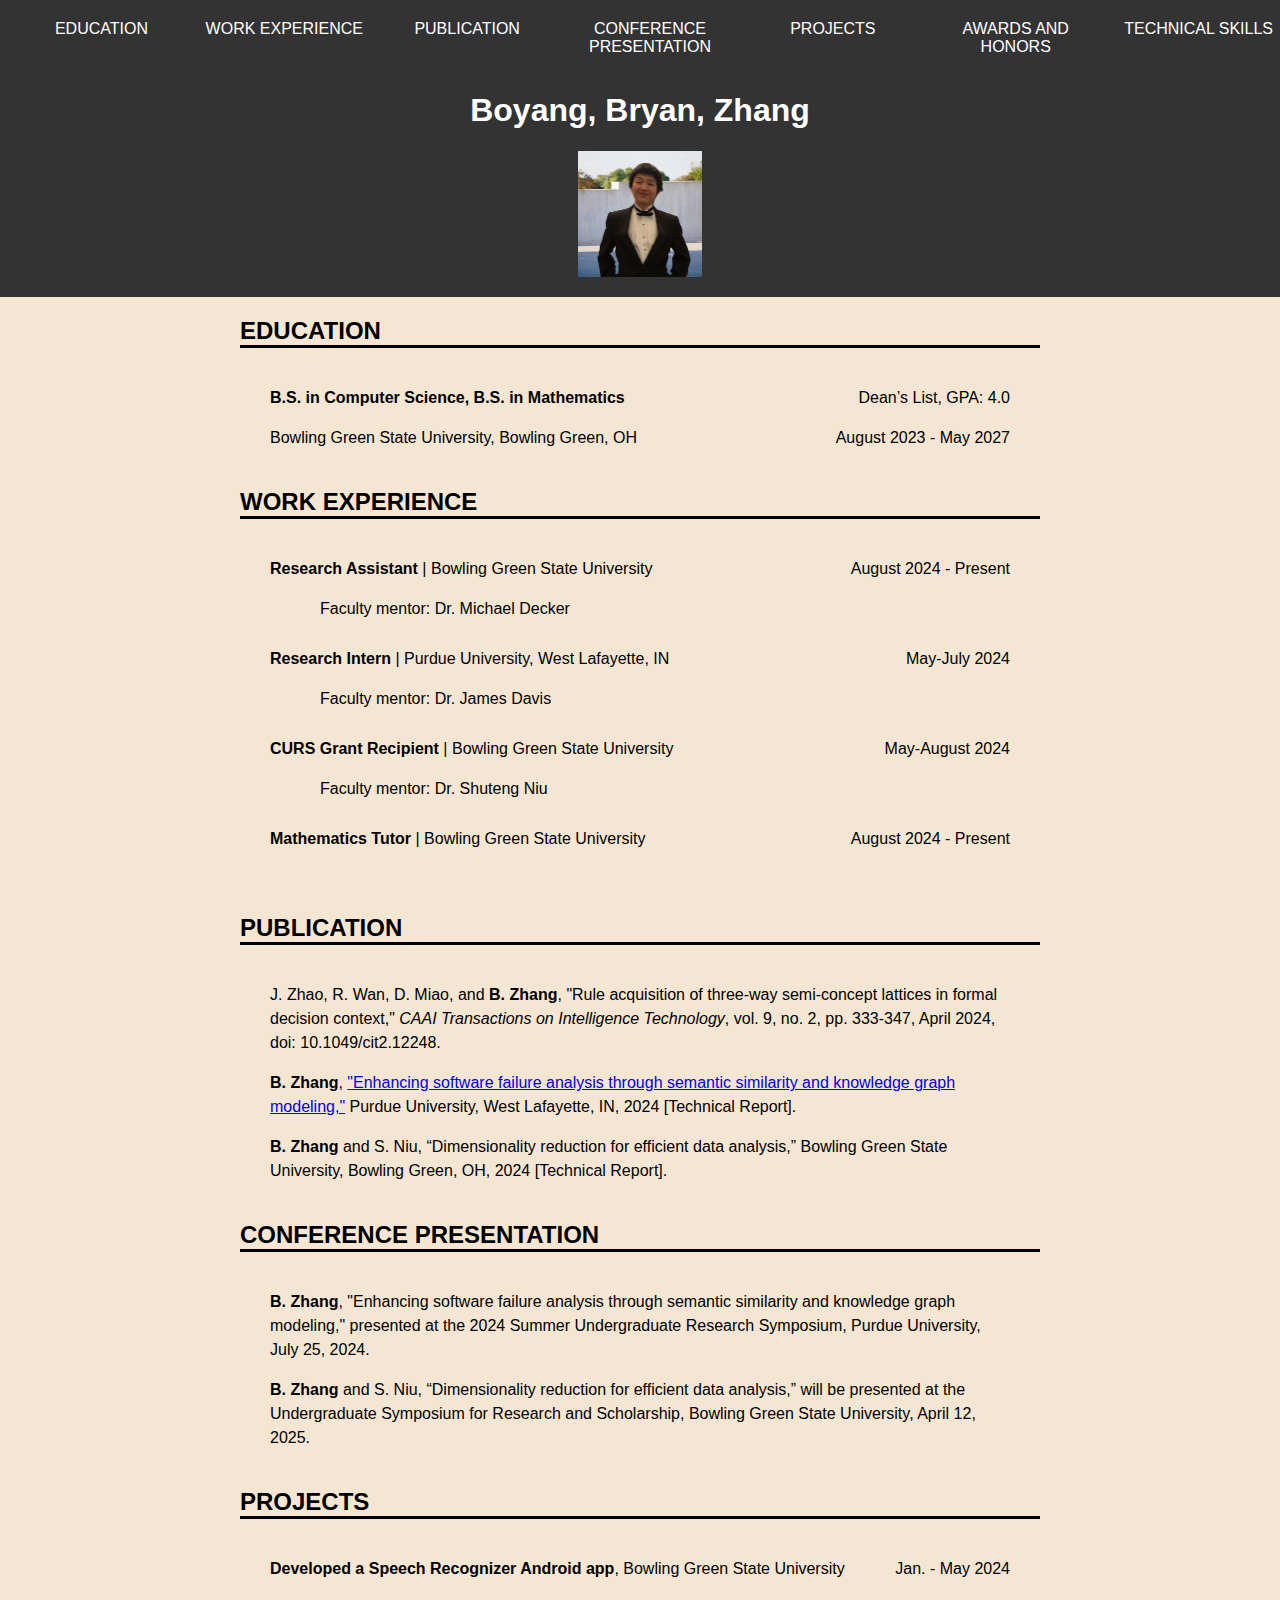
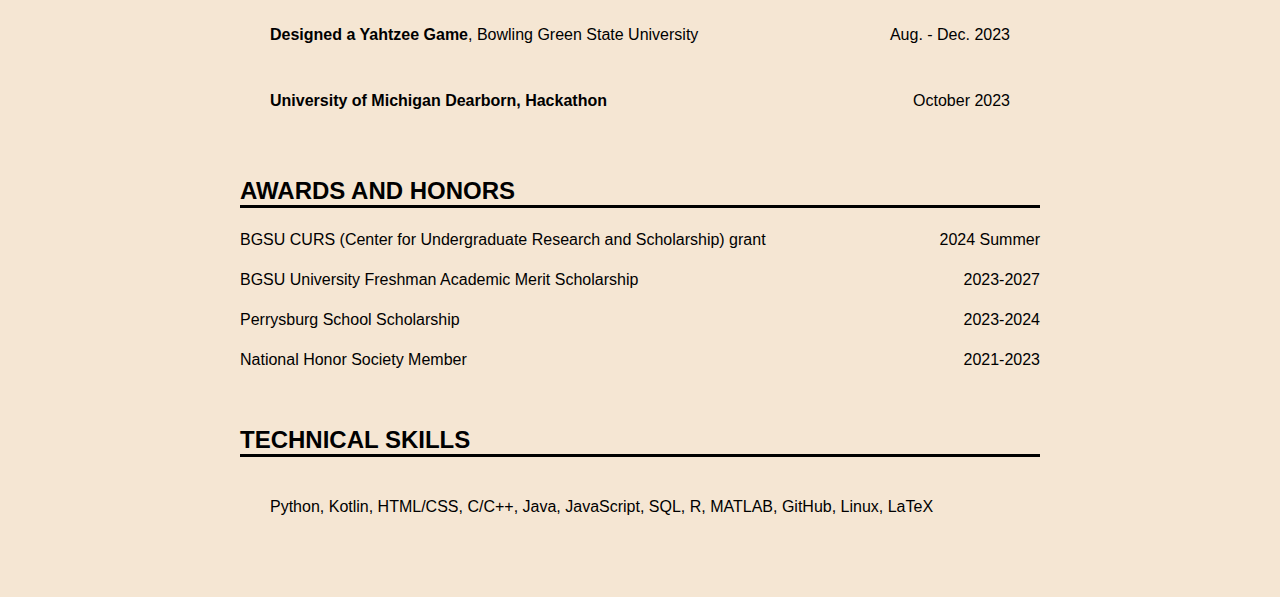
==== index.html @ 6eb95fd9 "Add files via upload" ====
<!DOCTYPE html>
<html lang="en">
  <head>
    <meta charset="UTF-8" />
    <meta name="viewport" content="width=device-width, initial-scale=1.0" />
    <link rel="stylesheet" href="css/test_styles.css" />
    <title>Boyang, Bryan, Zhang - Resume</title>
  </head>
  <body>
    <header>
      <h1>Boyang, Bryan, Zhang</h1>
      <img src="IMG_2839.PNG" alt="Bryan Zhang" style='height: 10%; width: 10%; object-fit: contain'/>
    </header>

    <div class="top-bar">
      <a href="#education">EDUCATION</a>
      <a href="#workExperience">WORK EXPERIENCE</a>
      <a href="#publication">PUBLICATION</a>
      <a href="#conference">CONFERENCE PRESENTATION</a>
      <a href="#projects">PROJECTS</a>
      <a href="#awardsAndHonors">AWARDS AND HONORS</a>
      <a href="#technicalSkills">TECHNICAL SKILLS</a>
    </div>

    <section id="education" class="container">
      <h2>EDUCATION</h2>
      <div class="content">
        <p class="flex-container">
          <span
            ><strong
              >B.S. in Computer Science, B.S. in Mathematics</strong
            ></span
          >
          <span class="right-align">Dean’s List, GPA: 4.0</span>
        </p>
        <p class="flex-container">
          <span>Bowling Green State University, Bowling Green, OH</span>
          <span class="right-align">August 2023 - May 2027</span>
        </p>
      </div>
    </section>

    <section id="workExperience" class="container">
      <h2>WORK EXPERIENCE</h2>
      <div class="content">
        <p class="flex-container">
          <span><strong>Research Assistant</strong> | Bowling Green State University</span>
          <span class="right-align">August 2024 - Present</span>
        </p>
        
        <p class="subcontent">
          Faculty mentor: Dr. Michael Decker
        </p>

        <p class="flex-container">
          <span><strong
            >Research Intern</strong
          > | Purdue University, West Lafayette, IN</span>
          <span class="right-align">May-July 2024</span>
        </p>
        <p class="subcontent">
          Faculty mentor: Dr. James Davis
        </p>

        <p class="flex-container">
          <span><strong>CURS Grant Recipient</strong> | Bowling Green State University</span>
          <span class="right-align">May-August 2024</span>
        </p>
        <p class="subcontent">
          Faculty mentor: Dr. Shuteng Niu
        </p>

        <p class="flex-container">
          <span><strong>Mathematics Tutor</strong> | Bowling Green State University</span>
          <span class="right-align">August 2024 - Present</span>
        </p>
        <p class="subcontent">
        </p>
      </div>
    </section>

    <section id="publication" class="container">
      <h2>PUBLICATION</h2>
      <div class="content">
        <p>
          J. Zhao, R. Wan, D. Miao, and <strong>B. Zhang</strong>, "Rule
          acquisition of three-way semi-concept lattices in formal decision
          context," <i>CAAI Transactions on Intelligence Technology</i>, vol. 9,
          no. 2, pp. 333-347, April 2024, doi: 10.1049/cit2.12248.
        </p>
        <p>
          <strong>B. Zhang</strong>,
          <a
            href="https://drive.google.com/file/d/1Y-_arKgCmUTLCHiwJyxrILm03KxBy6aS/view?usp=sharing"
            >"Enhancing software failure analysis through semantic similarity
            and knowledge graph modeling,"</a
          >
          Purdue University, West Lafayette, IN, 2024 [Technical Report].
        </p>
        <p>
          <strong>B. Zhang</strong> and S. Niu, “Dimensionality reduction for
          efficient data analysis,” Bowling Green State University, Bowling
          Green, OH, 2024 [Technical Report].
        </p>
      </div>
    </section>

    <section id="conference" class="container">
      <h2>CONFERENCE PRESENTATION</h2>
      <div class="content">
        <p>
          <strong>B. Zhang</strong>, "Enhancing software failure analysis
          through semantic similarity and knowledge graph modeling," presented
          at the 2024 Summer Undergraduate Research Symposium, Purdue
          University, July 25, 2024.
        </p>
        <p>
          <strong>B. Zhang</strong> and S. Niu, “Dimensionality reduction for
          efficient data analysis,” will be presented at the Undergraduate
          Symposium for Research and Scholarship, Bowling Green State
          University, April 12, 2025.
        </p>
      </div>
    </section>

    <section id="projects" class="container">
      <h2>PROJECTS</h2>
      <div class="content">
        <p class="flex-container">
          <span
            ><strong>Developed a Speech Recognizer Android app</strong>, Bowling
            Green State University</span
          >
          <span class="right-align">Jan. - May 2024</span>
        </p>
        <p class="subcontent">
        </p>

        <p class="flex-container">
          <span
            ><strong>Designed a Yahtzee Game</strong>, Bowling Green State
            University</span
          >
          <span class="right-align">Aug. - Dec. 2023</span>
        </p>
        <p class="subcontent">
        </p>

        <p class="flex-container">
          <span
            ><strong>University of Michigan Dearborn, Hackathon</strong></span
          >
          <span class="right-align">October 2023</span>
        </p>
        <p class="subcontent">
        </p>
      </div>
    </section>

    <section id="awardsAndHonors" class="container">
      <h2>AWARDS AND HONORS</h2>
      <p class="flex-container">
        BGSU CURS (Center for Undergraduate Research and Scholarship) grant<span class="right-align">2024 Summer</span>
      </p>
      <p class="flex-container">
        BGSU University Freshman Academic Merit Scholarship<span class="right-align">2023-2027</span>
      </p>
      <p class="flex-container">
        Perrysburg School Scholarship<span class="right-align">2023-2024</span>
      </p>
      <p class="flex-container">
        National Honor Society Member<span class="right-align">2021-2023</span>
      </p> <br>
    </section>

    <section id="technicalSkills" class="container">
      <h2>TECHNICAL SKILLS</h2>
      <div class="content">
        <p>
          Python, Kotlin, HTML/CSS, C/C++, Java, JavaScript, SQL, R, MATLAB,
          GitHub, Linux, LaTeX
        </p>
      </div>
    </section>
  </body>
</html>
---- css/test_styles.css ----
html {
  scroll-behavior: smooth;
}

body {
  font-family: "Arial", sans-serif;
  margin: 0;
  padding: 0;
  box-sizing: border-box;
  background-color: #f4f4f4;
  padding-bottom: 60px;
  height: 100%;
  background-color: rgb(245, 230, 211);
}

header {
  margin-top: 55px;
  background-color: #333;
  color: #fff;
  text-align: center;
  padding: 1em;
}

.top-bar {
  background-color: #333;
  color: #fff;
  padding: 10px;
  position: fixed;
  top: 0;
  width: 100%;
  z-index: 1000;
  display: flex;
  justify-content: space-around;
  flex-wrap: wrap;
}

.top-bar a {
  color: #fff;
  text-decoration: none;
  padding: 10px;
  text-align: center;
  flex: 1;
}

.top-bar a:hover {
  background-color: #555;
}

.container {
  max-width: 800px;
  margin: 0 auto;
  padding: 0 15px;
}

section {
  margin-bottom: 20px;
  scroll-margin-top: 100px;
}

h2 {
  border-bottom: 3px solid black;
}

p {
  line-height: 1.5;
}

.content {
  padding: 2px 30px;
}

.flex-container {
  display: flex;
  justify-content: space-between;
  flex-wrap: wrap;
}

.right-align > .flex-container {
  text-align: right;
}

.subcontent {
  padding: 0px 70px 10px 50px;
}

@media (max-width: 800px) {
  header {
    margin-top: 45px;
    padding: 0.5em;
  }

  .top-bar {
    flex-direction: column;
    padding: 5px;
    display: none;
  }

  .top-bar a {
    flex: none;
    padding: 5px;
  }

  .container {
    max-width: 100%;
    padding: 0 10px;
  }

  .content {
    padding: 2px 15px;
  }

  .flex-container {
    flex-direction: column;
    align-items: flex-start;
  }

  .subcontent {
    padding: 0px 15px 10px 15px;
  }
}
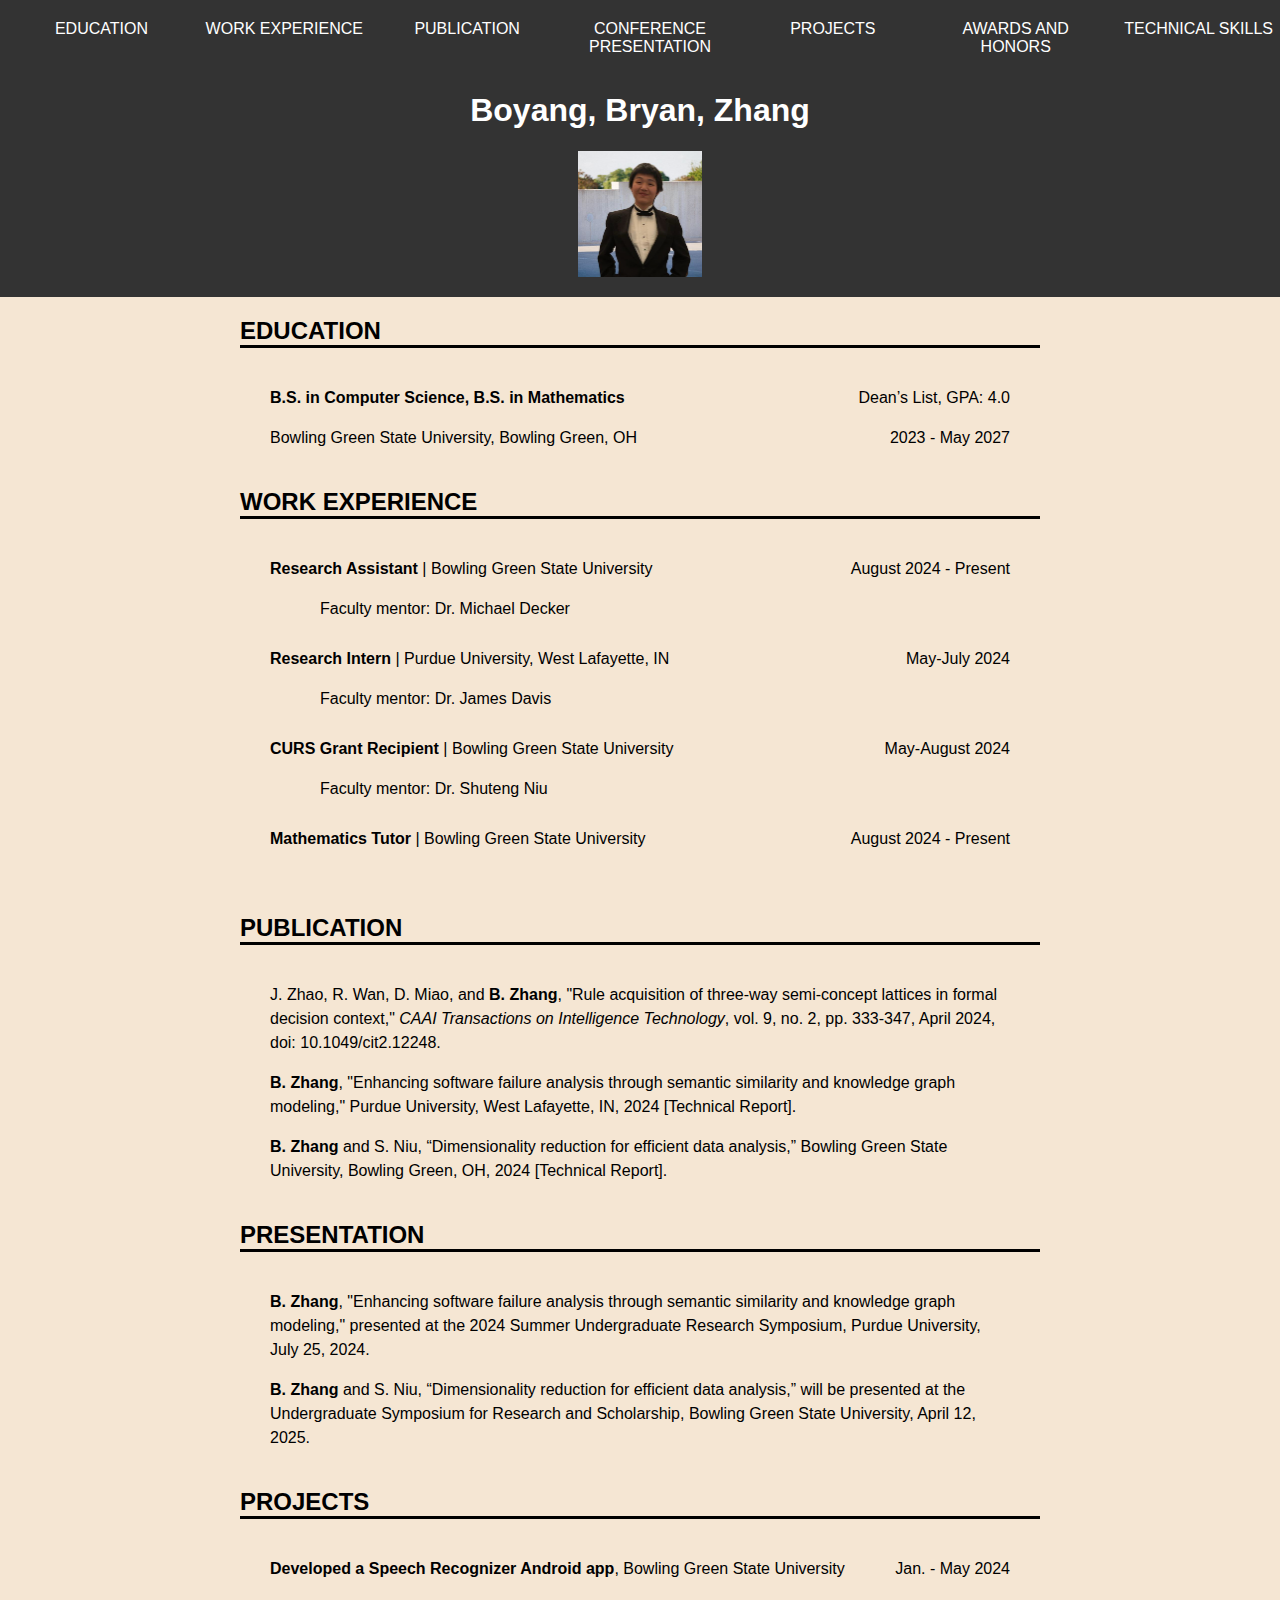
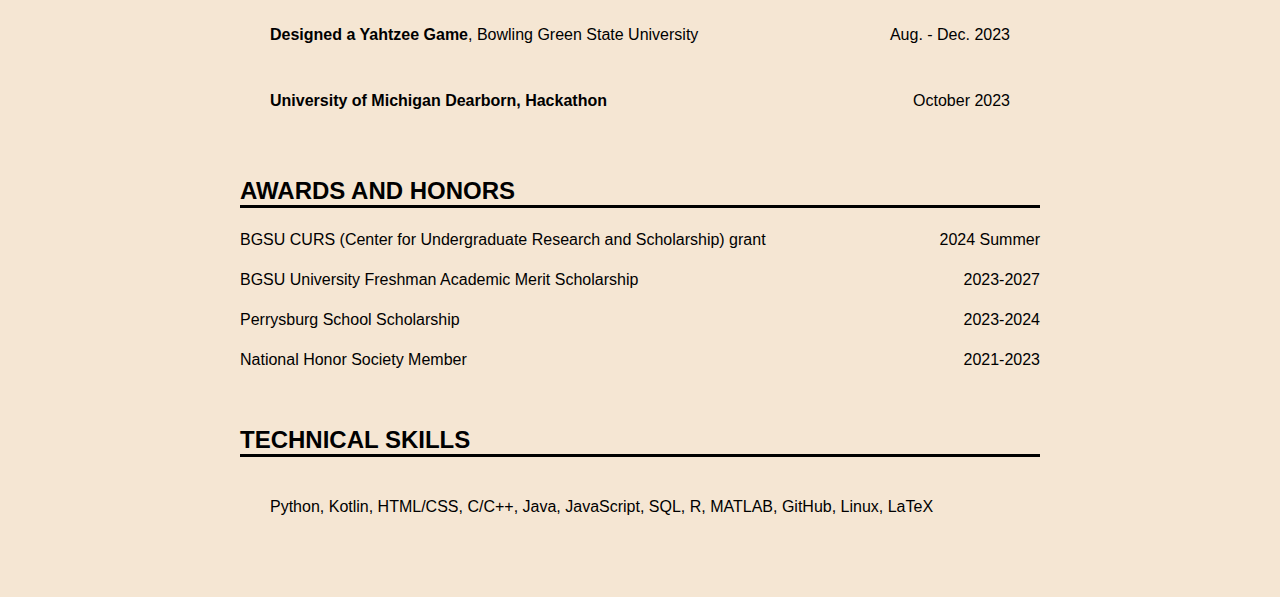
==== commit 9b09dc57: "Add files via upload" ====
--- a/index.html
+++ b/index.html
@@ -1,186 +1,175 @@
 <!DOCTYPE html>
 <html lang="en">
-  <head>
-    <meta charset="UTF-8" />
-    <meta name="viewport" content="width=device-width, initial-scale=1.0" />
-    <link rel="stylesheet" href="css/test_styles.css" />
-    <title>Boyang, Bryan, Zhang - Resume</title>
-  </head>
-  <body>
-    <header>
-      <h1>Boyang, Bryan, Zhang</h1>
-      <img src="IMG_2839.PNG" alt="Bryan Zhang" style='height: 10%; width: 10%; object-fit: contain'/>
-    </header>
 
-    <div class="top-bar">
-      <a href="#education">EDUCATION</a>
-      <a href="#workExperience">WORK EXPERIENCE</a>
-      <a href="#publication">PUBLICATION</a>
-      <a href="#conference">CONFERENCE PRESENTATION</a>
-      <a href="#projects">PROJECTS</a>
-      <a href="#awardsAndHonors">AWARDS AND HONORS</a>
-      <a href="#technicalSkills">TECHNICAL SKILLS</a>
-    </div>
+<head>
+  <meta charset="UTF-8" />
+  <meta name="viewport" content="width=device-width, initial-scale=1.0" />
+  <link rel="stylesheet" href="css/test_styles.css" />
+  <title>Boyang, Bryan, Zhang - Resume</title>
+</head>
 
-    <section id="education" class="container">
-      <h2>EDUCATION</h2>
-      <div class="content">
-        <p class="flex-container">
-          <span
-            ><strong
-              >B.S. in Computer Science, B.S. in Mathematics</strong
-            ></span
-          >
-          <span class="right-align">Dean’s List, GPA: 4.0</span>
-        </p>
-        <p class="flex-container">
-          <span>Bowling Green State University, Bowling Green, OH</span>
-          <span class="right-align">August 2023 - May 2027</span>
-        </p>
-      </div>
-    </section>
+<body>
+  <header>
+    <h1>Boyang, Bryan, Zhang</h1>
+    <img src="IMG_2839.PNG" alt="Bryan Zhang" style='height: 10%; width: 10%; object-fit: contain' />
+  </header>
 
-    <section id="workExperience" class="container">
-      <h2>WORK EXPERIENCE</h2>
-      <div class="content">
-        <p class="flex-container">
-          <span><strong>Research Assistant</strong> | Bowling Green State University</span>
-          <span class="right-align">August 2024 - Present</span>
-        </p>
-        
-        <p class="subcontent">
-          Faculty mentor: Dr. Michael Decker
-        </p>
+  <div class="top-bar">
+    <a href="#education">EDUCATION</a>
+    <a href="#workExperience">WORK EXPERIENCE</a>
+    <a href="#publication">PUBLICATION</a>
+    <a href="#conference">CONFERENCE PRESENTATION</a>
+    <a href="#projects">PROJECTS</a>
+    <a href="#awardsAndHonors">AWARDS AND HONORS</a>
+    <a href="#technicalSkills">TECHNICAL SKILLS</a>
+  </div>
 
-        <p class="flex-container">
-          <span><strong
-            >Research Intern</strong
-          > | Purdue University, West Lafayette, IN</span>
-          <span class="right-align">May-July 2024</span>
-        </p>
-        <p class="subcontent">
-          Faculty mentor: Dr. James Davis
-        </p>
-
-        <p class="flex-container">
-          <span><strong>CURS Grant Recipient</strong> | Bowling Green State University</span>
-          <span class="right-align">May-August 2024</span>
-        </p>
-        <p class="subcontent">
-          Faculty mentor: Dr. Shuteng Niu
-        </p>
-
-        <p class="flex-container">
-          <span><strong>Mathematics Tutor</strong> | Bowling Green State University</span>
-          <span class="right-align">August 2024 - Present</span>
-        </p>
-        <p class="subcontent">
-        </p>
-      </div>
-    </section>
-
-    <section id="publication" class="container">
-      <h2>PUBLICATION</h2>
-      <div class="content">
-        <p>
-          J. Zhao, R. Wan, D. Miao, and <strong>B. Zhang</strong>, "Rule
-          acquisition of three-way semi-concept lattices in formal decision
-          context," <i>CAAI Transactions on Intelligence Technology</i>, vol. 9,
-          no. 2, pp. 333-347, April 2024, doi: 10.1049/cit2.12248.
-        </p>
-        <p>
-          <strong>B. Zhang</strong>,
-          <a
-            href="https://drive.google.com/file/d/1Y-_arKgCmUTLCHiwJyxrILm03KxBy6aS/view?usp=sharing"
-            >"Enhancing software failure analysis through semantic similarity
-            and knowledge graph modeling,"</a
-          >
-          Purdue University, West Lafayette, IN, 2024 [Technical Report].
-        </p>
-        <p>
-          <strong>B. Zhang</strong> and S. Niu, “Dimensionality reduction for
-          efficient data analysis,” Bowling Green State University, Bowling
-          Green, OH, 2024 [Technical Report].
-        </p>
-      </div>
-    </section>
-
-    <section id="conference" class="container">
-      <h2>CONFERENCE PRESENTATION</h2>
-      <div class="content">
-        <p>
-          <strong>B. Zhang</strong>, "Enhancing software failure analysis
-          through semantic similarity and knowledge graph modeling," presented
-          at the 2024 Summer Undergraduate Research Symposium, Purdue
-          University, July 25, 2024.
-        </p>
-        <p>
-          <strong>B. Zhang</strong> and S. Niu, “Dimensionality reduction for
-          efficient data analysis,” will be presented at the Undergraduate
-          Symposium for Research and Scholarship, Bowling Green State
-          University, April 12, 2025.
-        </p>
-      </div>
-    </section>
-
-    <section id="projects" class="container">
-      <h2>PROJECTS</h2>
-      <div class="content">
-        <p class="flex-container">
-          <span
-            ><strong>Developed a Speech Recognizer Android app</strong>, Bowling
-            Green State University</span
-          >
-          <span class="right-align">Jan. - May 2024</span>
-        </p>
-        <p class="subcontent">
-        </p>
-
-        <p class="flex-container">
-          <span
-            ><strong>Designed a Yahtzee Game</strong>, Bowling Green State
-            University</span
-          >
-          <span class="right-align">Aug. - Dec. 2023</span>
-        </p>
-        <p class="subcontent">
-        </p>
-
-        <p class="flex-container">
-          <span
-            ><strong>University of Michigan Dearborn, Hackathon</strong></span
-          >
-          <span class="right-align">October 2023</span>
-        </p>
-        <p class="subcontent">
-        </p>
-      </div>
-    </section>
-
-    <section id="awardsAndHonors" class="container">
-      <h2>AWARDS AND HONORS</h2>
+  <section id="education" class="container">
+    <h2>EDUCATION</h2>
+    <div class="content">
       <p class="flex-container">
-        BGSU CURS (Center for Undergraduate Research and Scholarship) grant<span class="right-align">2024 Summer</span>
+        <span><strong>B.S. in Computer Science, B.S. in Mathematics</strong></span>
+        <span class="right-align">Dean’s List, GPA: 4.0</span>
       </p>
       <p class="flex-container">
-        BGSU University Freshman Academic Merit Scholarship<span class="right-align">2023-2027</span>
+        <span>Bowling Green State University, Bowling Green, OH</span>
+        <span class="right-align">2023 - May 2027</span>
       </p>
+    </div>
+  </section>
+
+  <section id="workExperience" class="container">
+    <h2>WORK EXPERIENCE</h2>
+    <div class="content">
       <p class="flex-container">
-        Perrysburg School Scholarship<span class="right-align">2023-2024</span>
+        <span><strong>Research Assistant</strong> | Bowling Green State University</span>
+        <span class="right-align">August 2024 - Present</span>
       </p>
+
+      <p class="subcontent">
+        Faculty mentor: Dr. Michael Decker
+      </p>
+
       <p class="flex-container">
-        National Honor Society Member<span class="right-align">2021-2023</span>
-      </p> <br>
-    </section>
+        <span><strong>Research Intern</strong> | Purdue University, West Lafayette, IN</span>
+        <span class="right-align">May-July 2024</span>
+      </p>
+      <p class="subcontent">
+        Faculty mentor: Dr. James Davis
+      </p>
 
-    <section id="technicalSkills" class="container">
-      <h2>TECHNICAL SKILLS</h2>
-      <div class="content">
-        <p>
-          Python, Kotlin, HTML/CSS, C/C++, Java, JavaScript, SQL, R, MATLAB,
-          GitHub, Linux, LaTeX
-        </p>
-      </div>
-    </section>
-  </body>
+      <p class="flex-container">
+        <span><strong>CURS Grant Recipient</strong> | Bowling Green State University</span>
+        <span class="right-align">May-August 2024</span>
+      </p>
+      <p class="subcontent">
+        Faculty mentor: Dr. Shuteng Niu
+      </p>
+
+      <p class="flex-container">
+        <span><strong>Mathematics Tutor</strong> | Bowling Green State University</span>
+        <span class="right-align">August 2024 - Present</span>
+      </p>
+      <p class="subcontent">
+      </p>
+    </div>
+  </section>
+
+  <section id="publication" class="container">
+    <h2>PUBLICATION</h2>
+    <div class="content">
+      <p>
+        J. Zhao, R. Wan, D. Miao, and <strong>B. Zhang</strong>, "Rule
+        acquisition of three-way semi-concept lattices in formal decision
+        context," <i>CAAI Transactions on Intelligence Technology</i>, vol. 9,
+        no. 2, pp. 333-347, April 2024, doi: 10.1049/cit2.12248.
+      </p>
+      <p>
+        <strong>B. Zhang</strong>,
+        "Enhancing software
+        failure analysis through semantic similarity
+        and knowledge graph modeling,"
+        Purdue University, West Lafayette, IN, 2024 [Technical Report].
+      </p>
+      <p>
+        <strong>B. Zhang</strong> and S. Niu, “Dimensionality reduction for
+        efficient data analysis,” Bowling Green State University, Bowling
+        Green, OH, 2024 [Technical Report].
+      </p>
+    </div>
+  </section>
+
+  <section id="conference" class="container">
+    <h2>PRESENTATION</h2>
+    <div class="content">
+      <p>
+        <strong>B. Zhang</strong>, "Enhancing software failure analysis
+        through semantic similarity and knowledge graph modeling," presented
+        at the 2024 Summer Undergraduate Research Symposium, Purdue
+        University, July 25, 2024.
+      </p>
+      <p>
+        <strong>B. Zhang</strong> and S. Niu, “Dimensionality reduction for
+        efficient data analysis,” will be presented at the Undergraduate
+        Symposium for Research and Scholarship, Bowling Green State
+        University, April 12, 2025.
+      </p>
+    </div>
+  </section>
+
+  <section id="projects" class="container">
+    <h2>PROJECTS</h2>
+    <div class="content">
+      <p class="flex-container">
+        <span><strong>Developed a Speech Recognizer Android app</strong>, Bowling
+          Green State University</span>
+        <span class="right-align">Jan. - May 2024</span>
+      </p>
+      <p class="subcontent">
+      </p>
+
+      <p class="flex-container">
+        <span><strong>Designed a Yahtzee Game</strong>, Bowling Green State
+          University</span>
+        <span class="right-align">Aug. - Dec. 2023</span>
+      </p>
+      <p class="subcontent">
+      </p>
+
+      <p class="flex-container">
+        <span><strong>University of Michigan Dearborn, Hackathon</strong></span>
+        <span class="right-align">October 2023</span>
+      </p>
+      <p class="subcontent">
+      </p>
+    </div>
+  </section>
+
+  <section id="awardsAndHonors" class="container">
+    <h2>AWARDS AND HONORS</h2>
+    <p class="flex-container">
+      BGSU CURS (Center for Undergraduate Research and Scholarship) grant<span class="right-align">2024 Summer</span>
+    </p>
+    <p class="flex-container">
+      BGSU University Freshman Academic Merit Scholarship<span class="right-align">2023-2027</span>
+    </p>
+    <p class="flex-container">
+      Perrysburg School Scholarship<span class="right-align">2023-2024</span>
+    </p>
+    <p class="flex-container">
+      National Honor Society Member<span class="right-align">2021-2023</span>
+    </p> <br>
+  </section>
+
+  <section id="technicalSkills" class="container">
+    <h2>TECHNICAL SKILLS</h2>
+    <div class="content">
+      <p>
+        Python, Kotlin, HTML/CSS, C/C++, Java, JavaScript, SQL, R, MATLAB,
+        GitHub, Linux, LaTeX
+      </p>
+    </div>
+  </section>
+</body>
+
 </html>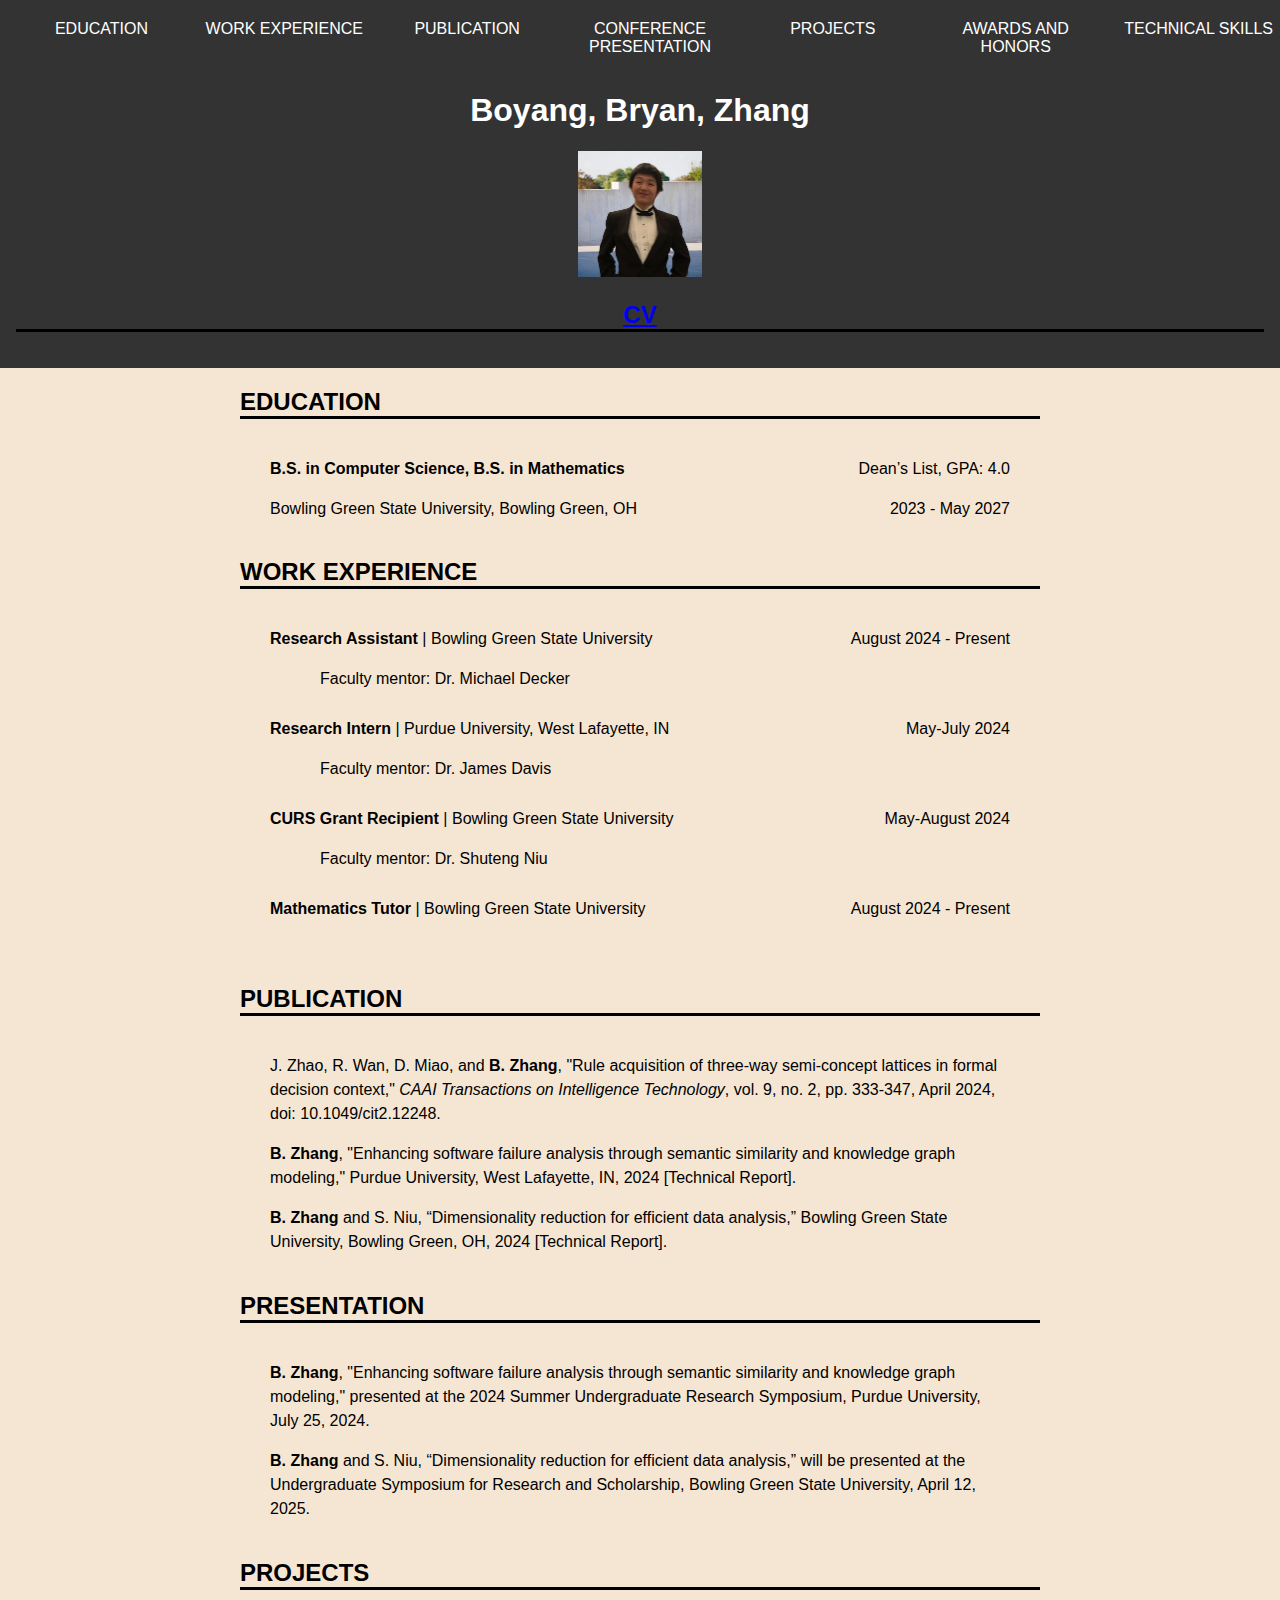
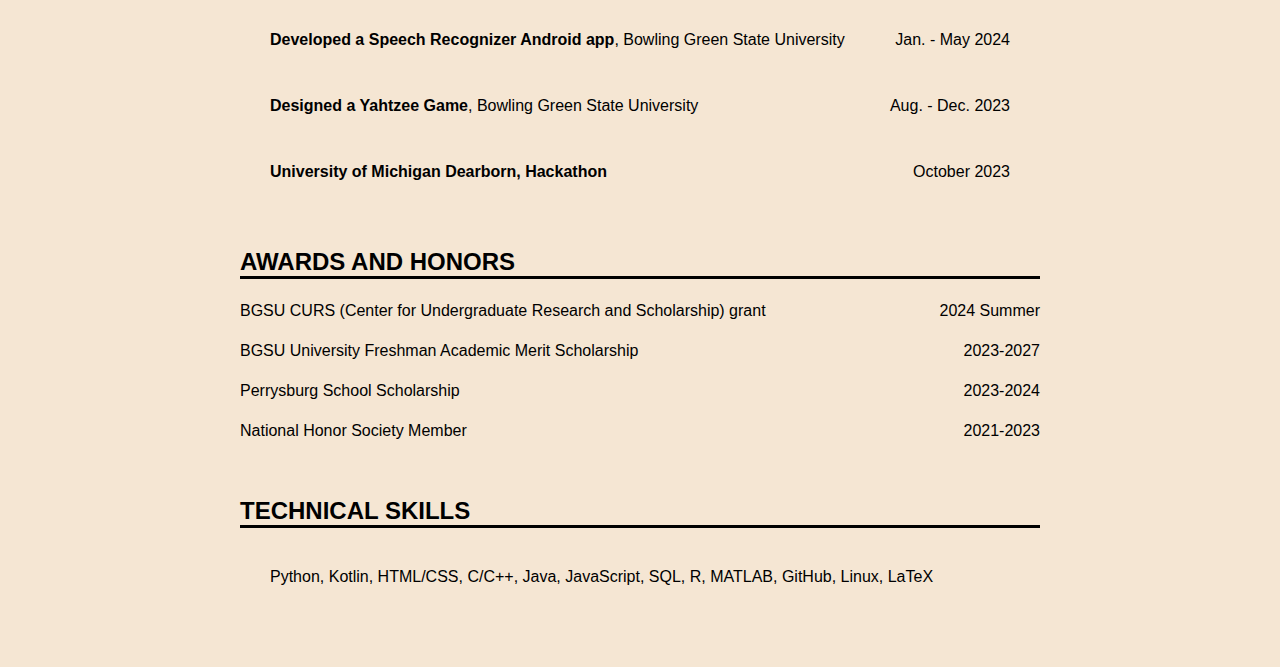
==== commit b4c9f71b: "Update index.html" ====
--- a/index.html
+++ b/index.html
@@ -12,6 +12,7 @@
   <header>
     <h1>Boyang, Bryan, Zhang</h1>
     <img src="IMG_2839.PNG" alt="Bryan Zhang" style='height: 10%; width: 10%; object-fit: contain' />
+    <h2><a href="https://drive.google.com/file/d/1WCYtIdiZm9L9qGCzlg8xzBAve6N5AWxJ/view?usp=sharing">CV</a></h2>
   </header>
 
   <div class="top-bar">
@@ -172,4 +173,4 @@
   </section>
 </body>
 
-</html>+</html>
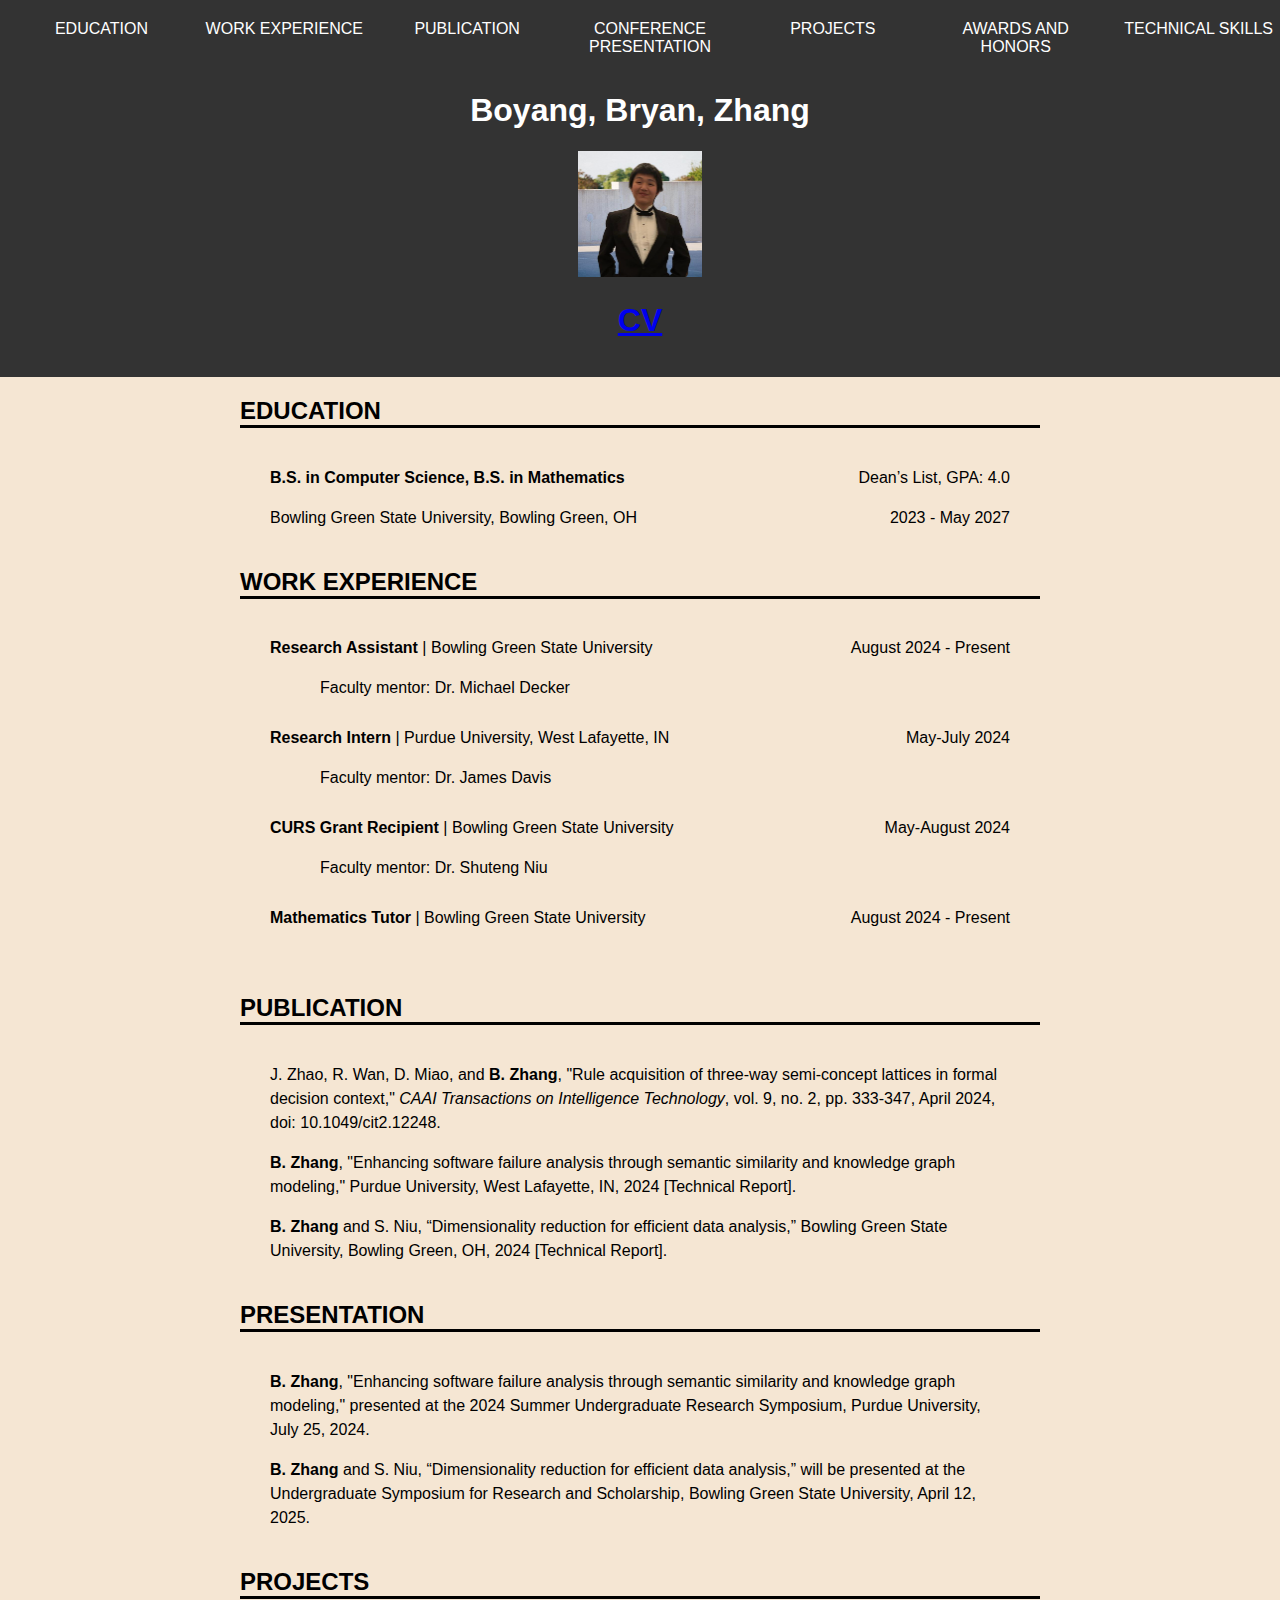
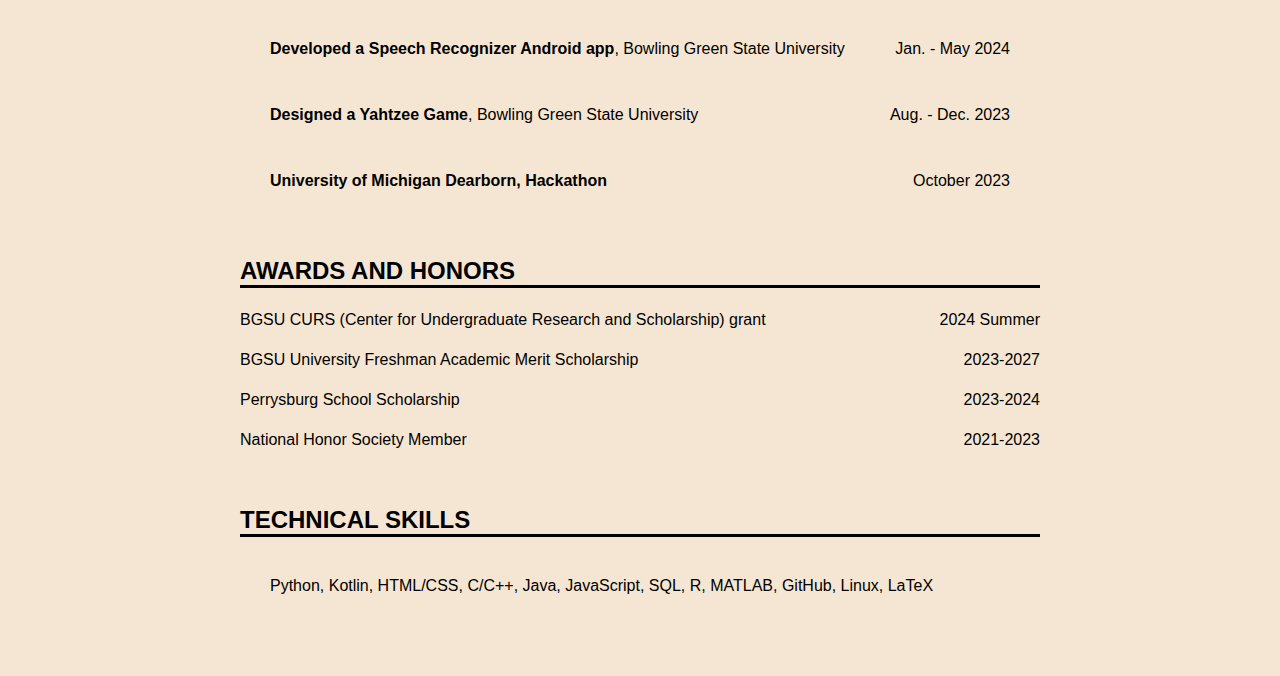
==== commit 9b7e9f10: "Update index.html" ====
--- a/index.html
+++ b/index.html
@@ -12,7 +12,7 @@
   <header>
     <h1>Boyang, Bryan, Zhang</h1>
     <img src="IMG_2839.PNG" alt="Bryan Zhang" style='height: 10%; width: 10%; object-fit: contain' />
-    <h2><a href="https://drive.google.com/file/d/1WCYtIdiZm9L9qGCzlg8xzBAve6N5AWxJ/view?usp=sharing">CV</a></h2>
+    <h1><a href="https://drive.google.com/file/d/1WCYtIdiZm9L9qGCzlg8xzBAve6N5AWxJ/view?usp=sharing">CV</a></h1>
   </header>
 
   <div class="top-bar">
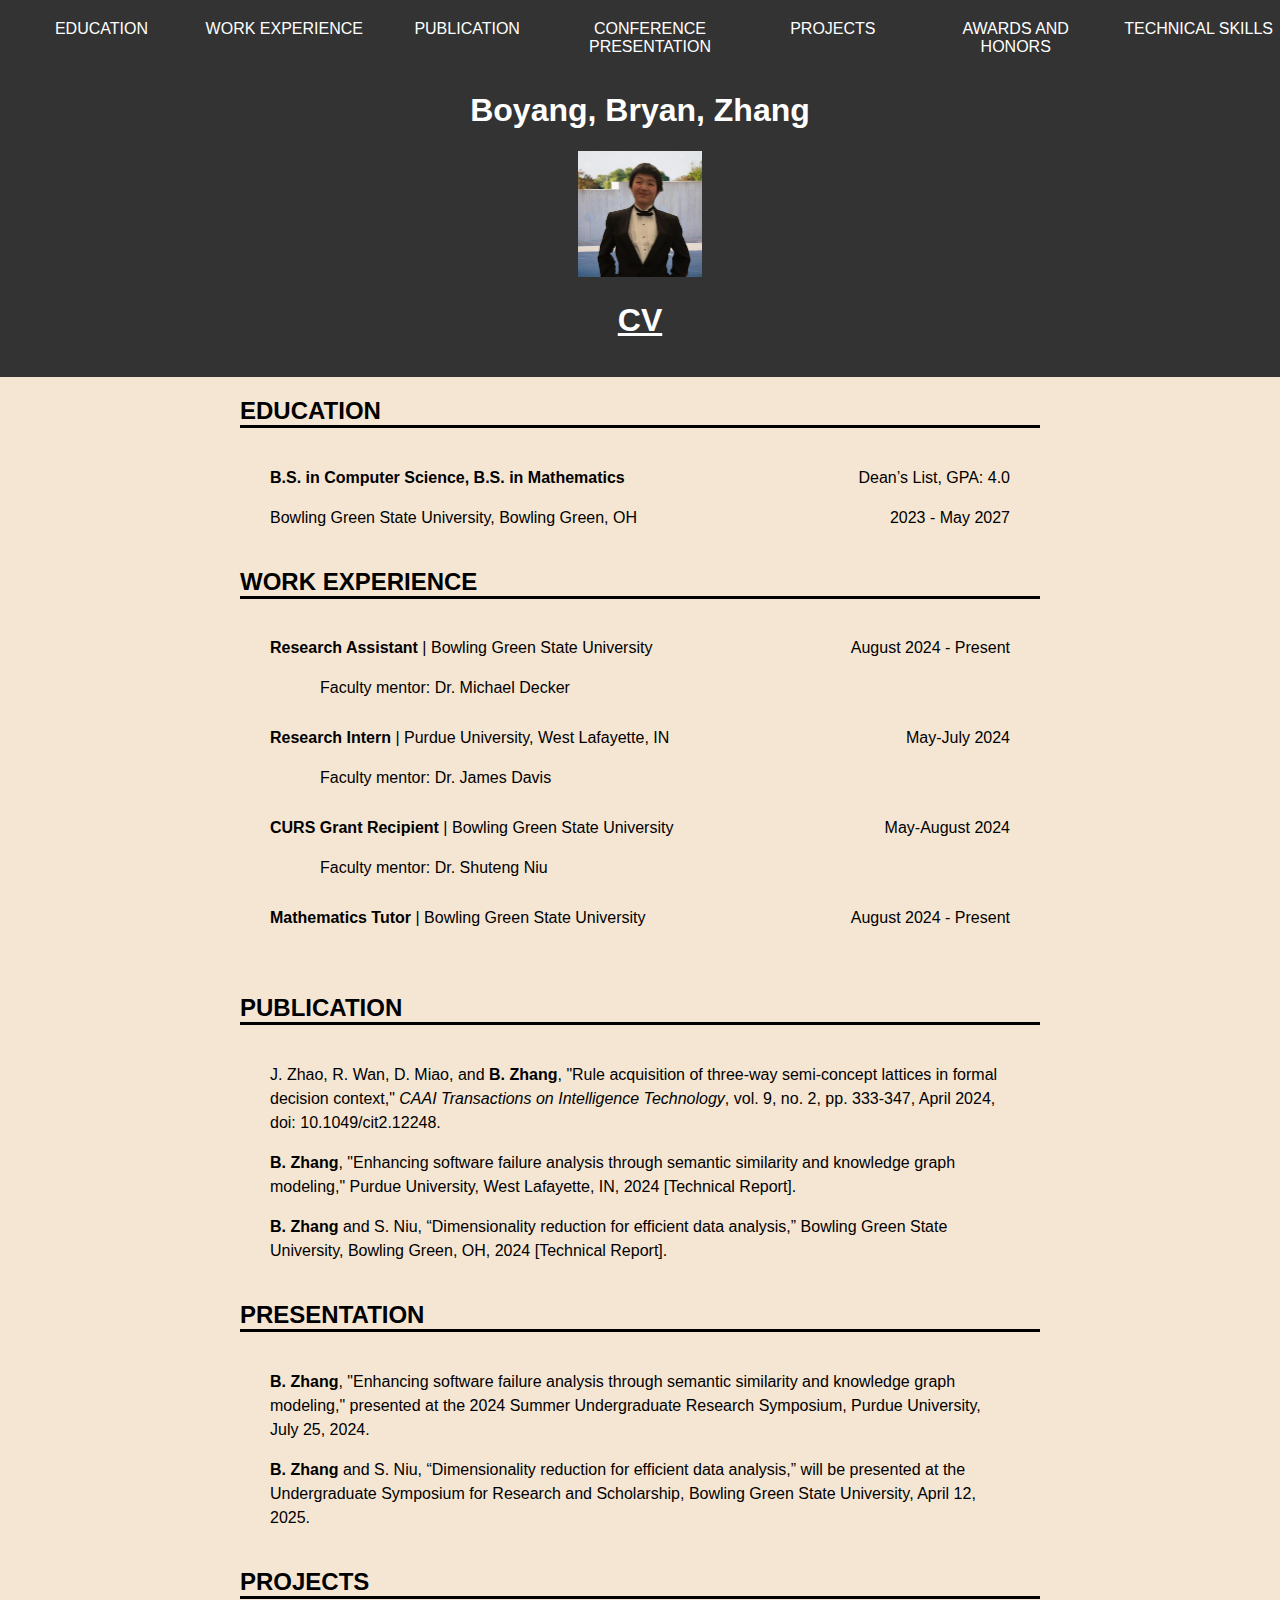
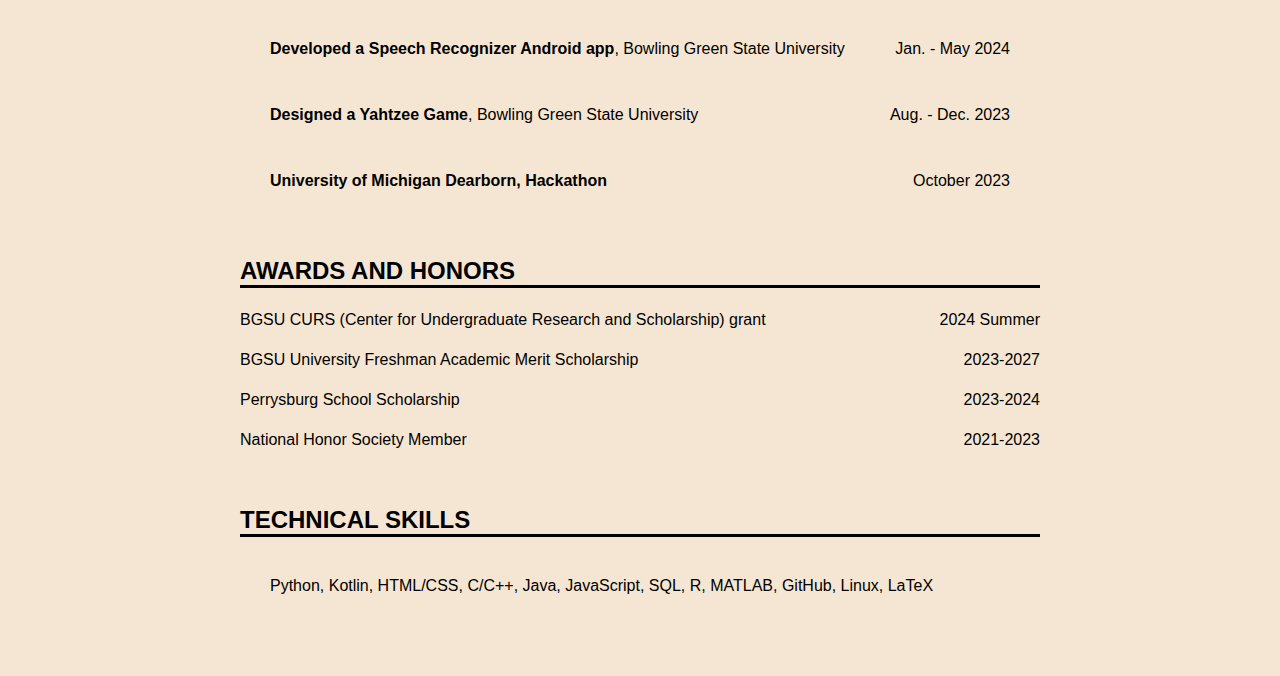
==== commit 9cf83022: "Update index.html" ====
--- a/index.html
+++ b/index.html
@@ -12,7 +12,7 @@
   <header>
     <h1>Boyang, Bryan, Zhang</h1>
     <img src="IMG_2839.PNG" alt="Bryan Zhang" style='height: 10%; width: 10%; object-fit: contain' />
-    <h1><a href="https://drive.google.com/file/d/1WCYtIdiZm9L9qGCzlg8xzBAve6N5AWxJ/view?usp=sharing">CV</a></h1>
+    <h1><a href="https://drive.google.com/file/d/1WCYtIdiZm9L9qGCzlg8xzBAve6N5AWxJ/view?usp=sharing" style="color:white;">CV</a></h1>
   </header>
 
   <div class="top-bar">
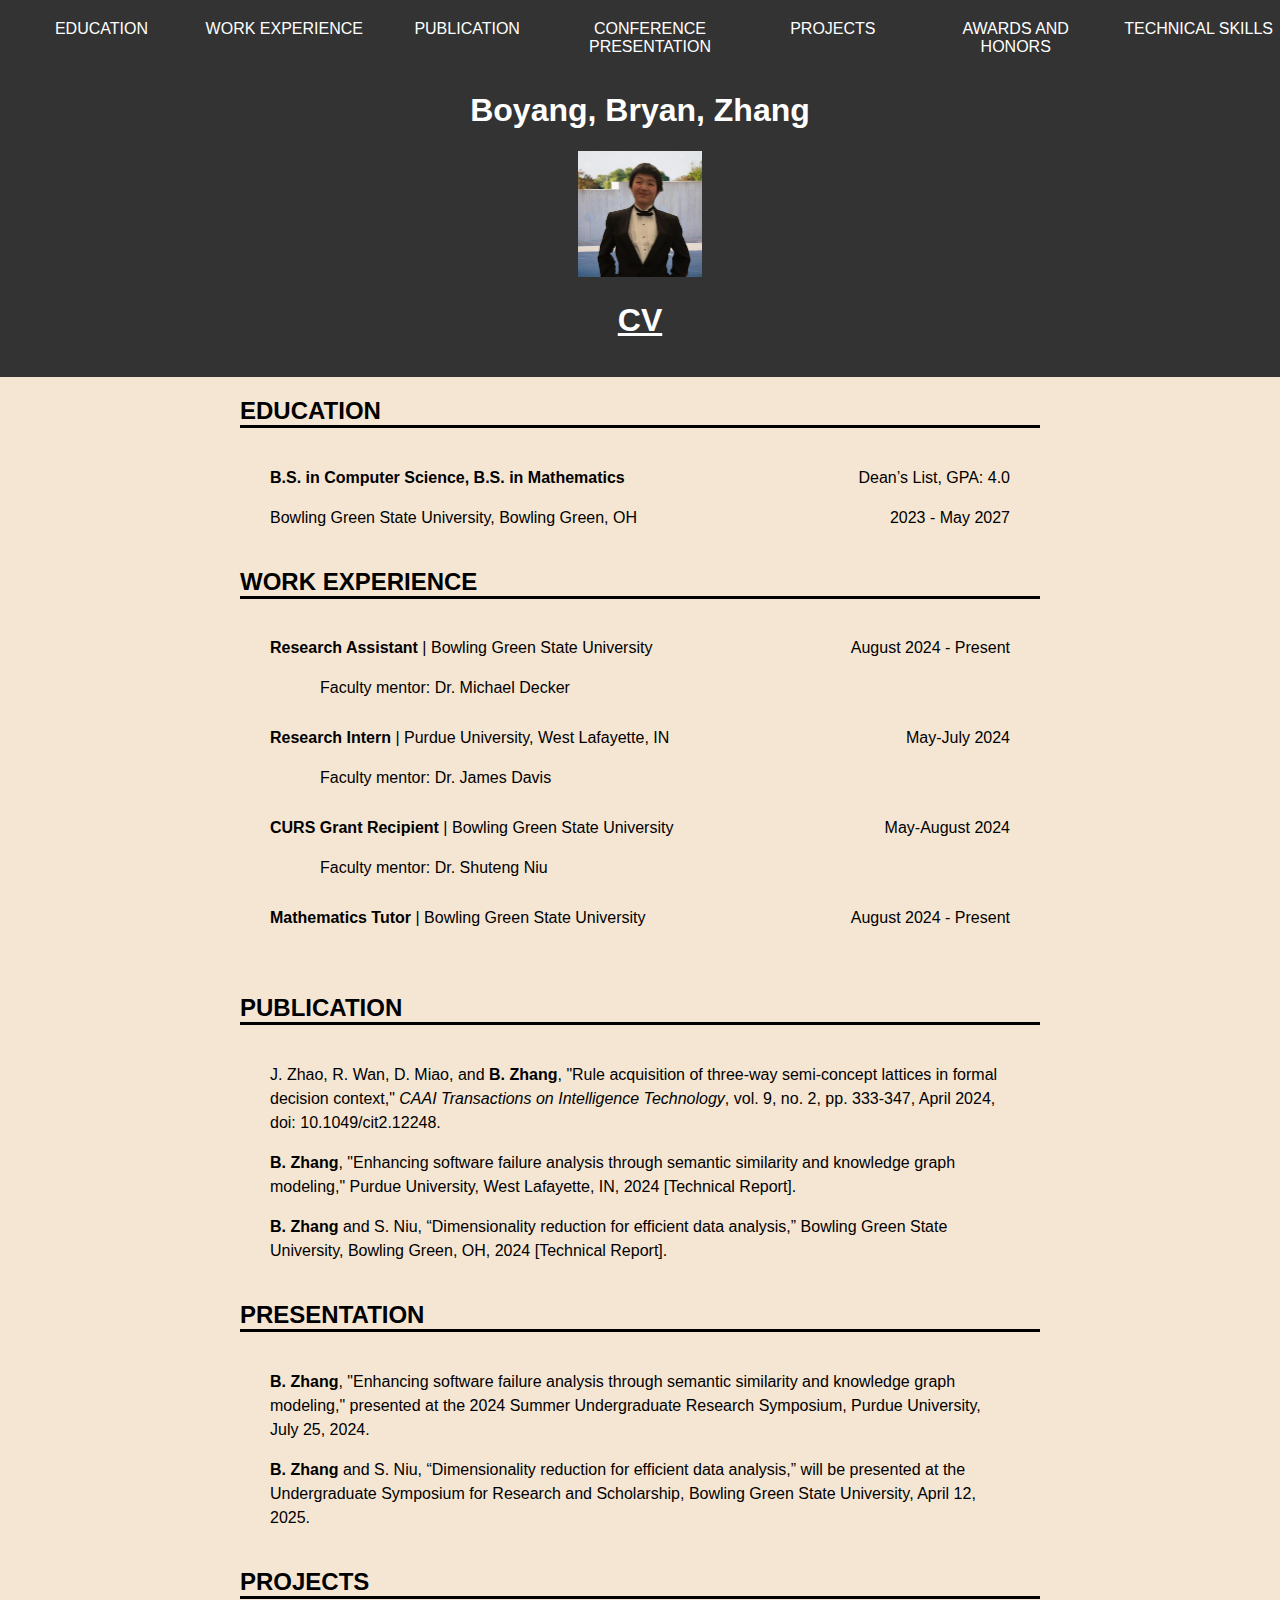
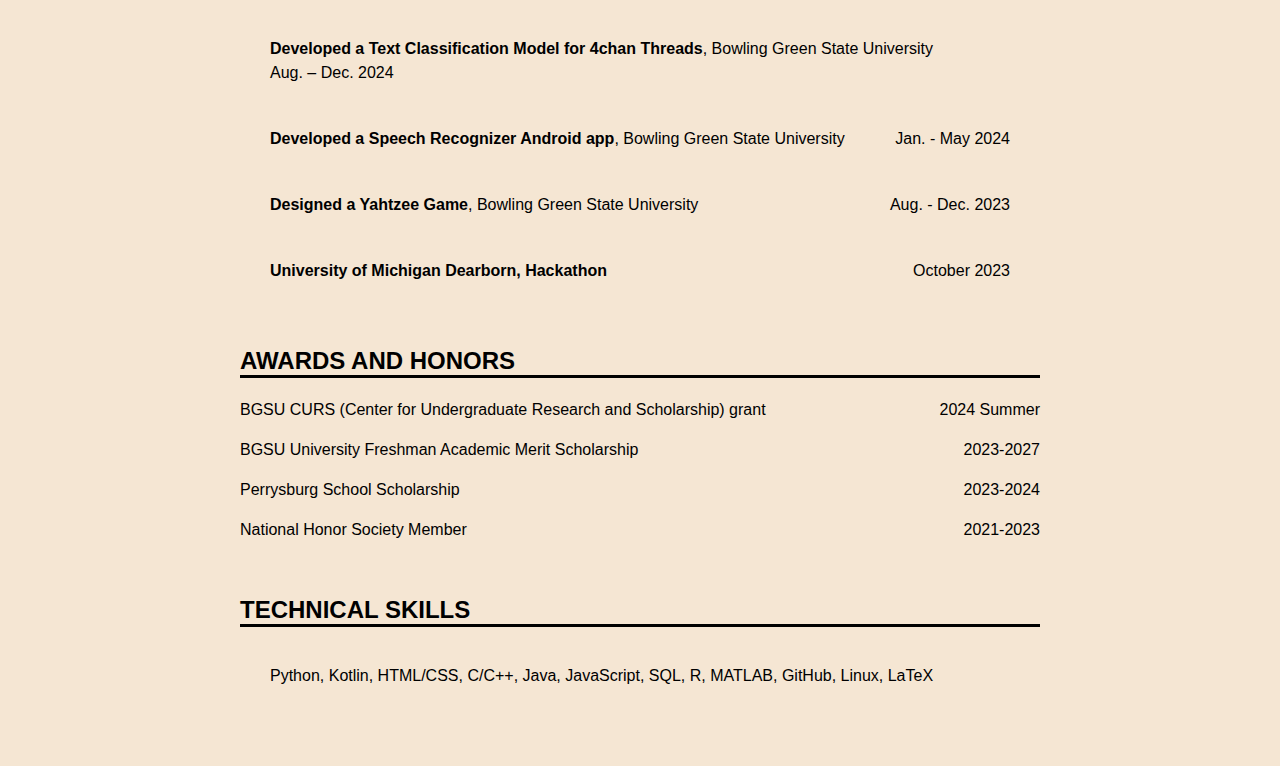
==== commit 8ef2481a: "Update index.html" ====
--- a/index.html
+++ b/index.html
@@ -122,6 +122,14 @@
     <h2>PROJECTS</h2>
     <div class="content">
       <p class="flex-container">
+        <span><strong>Developed a Text Classification Model for 4chan Threads</strong>, Bowling
+          Green State University</span>
+        <span class="right-align">Aug. – Dec. 2024</span>
+      </p>
+      <p class="subcontent">
+      </p>
+      
+      <p class="flex-container">
         <span><strong>Developed a Speech Recognizer Android app</strong>, Bowling
           Green State University</span>
         <span class="right-align">Jan. - May 2024</span>
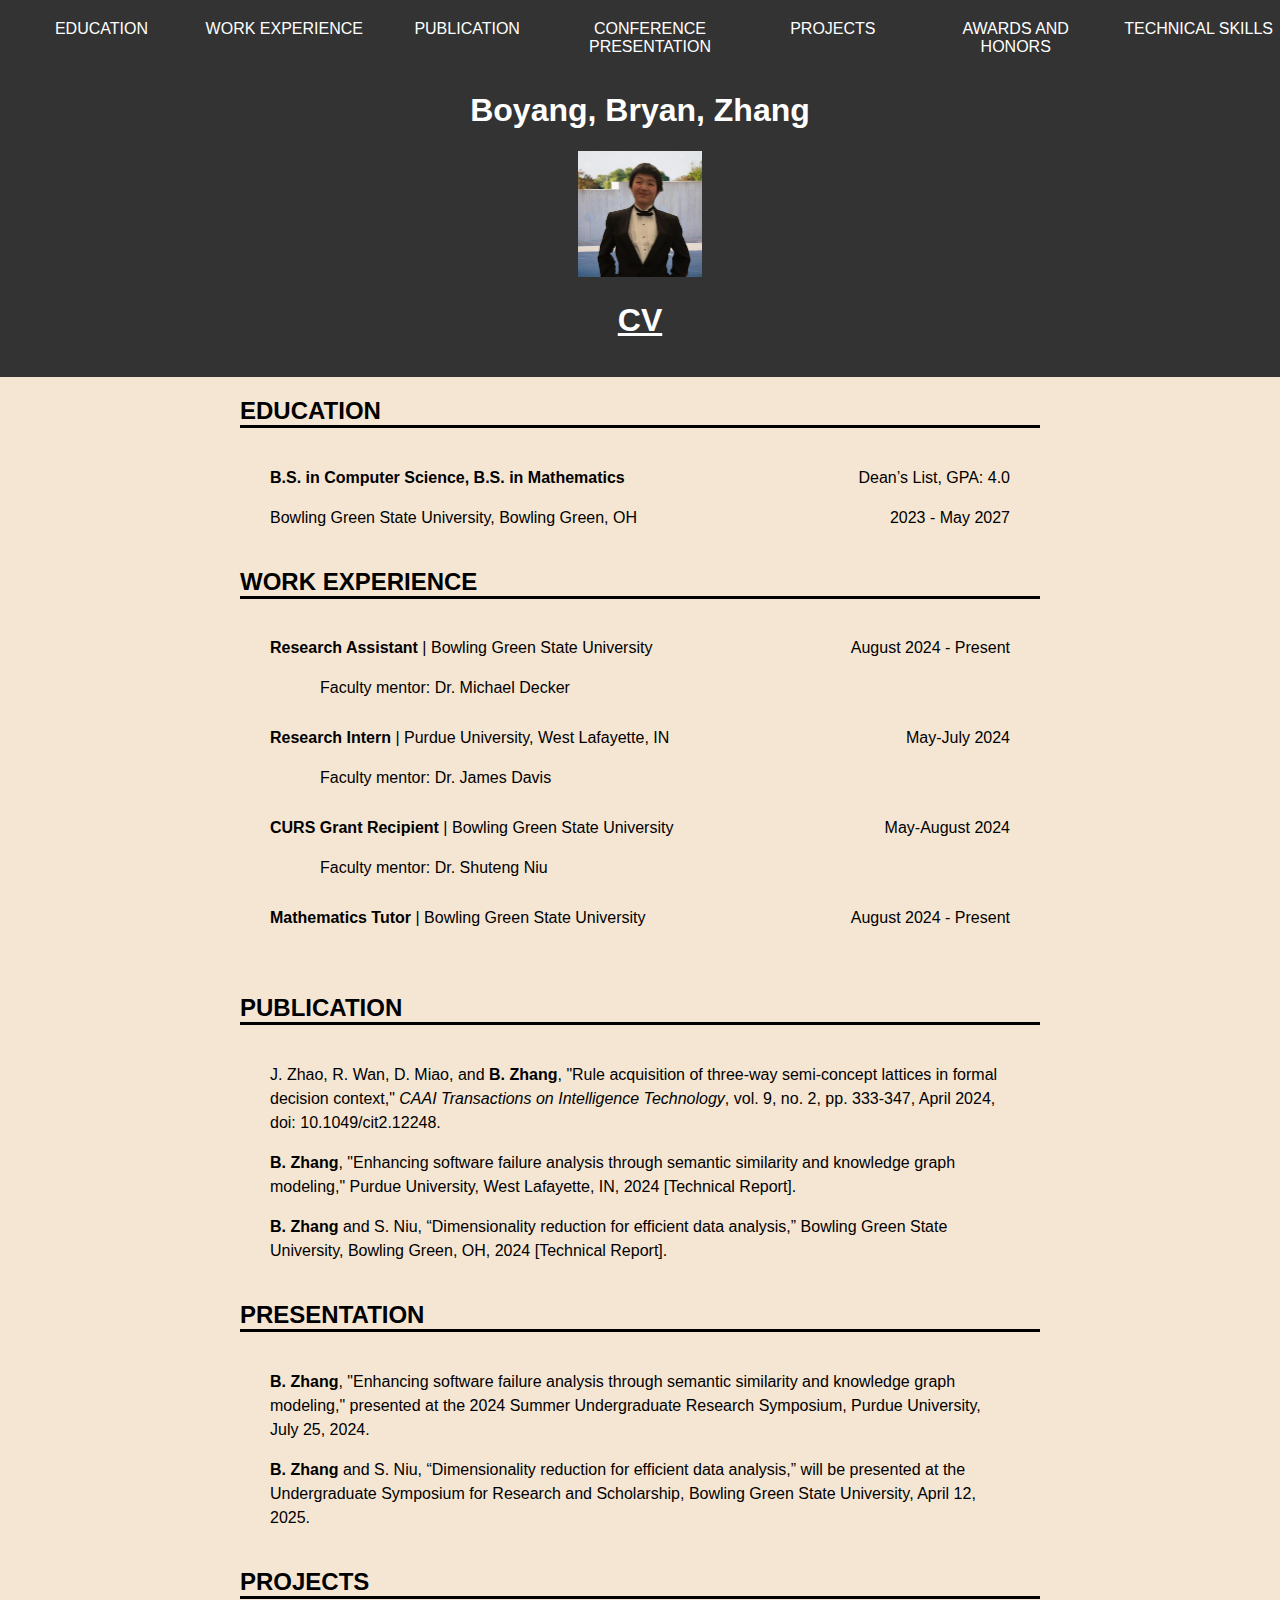
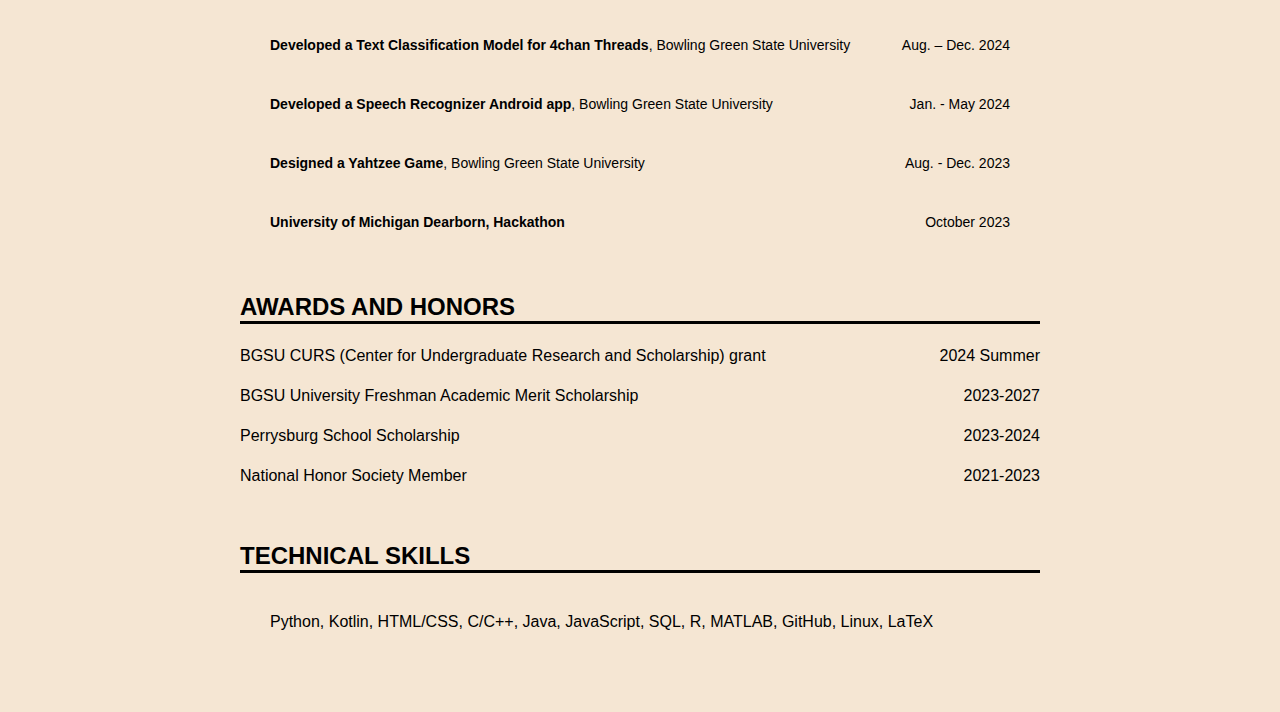
==== commit b71f7213: "Update index.html" ====
--- a/index.html
+++ b/index.html
@@ -120,7 +120,7 @@
 
   <section id="projects" class="container">
     <h2>PROJECTS</h2>
-    <div class="content">
+    <div class="content" style="font-size: 14px;">
       <p class="flex-container">
         <span><strong>Developed a Text Classification Model for 4chan Threads</strong>, Bowling
           Green State University</span>
